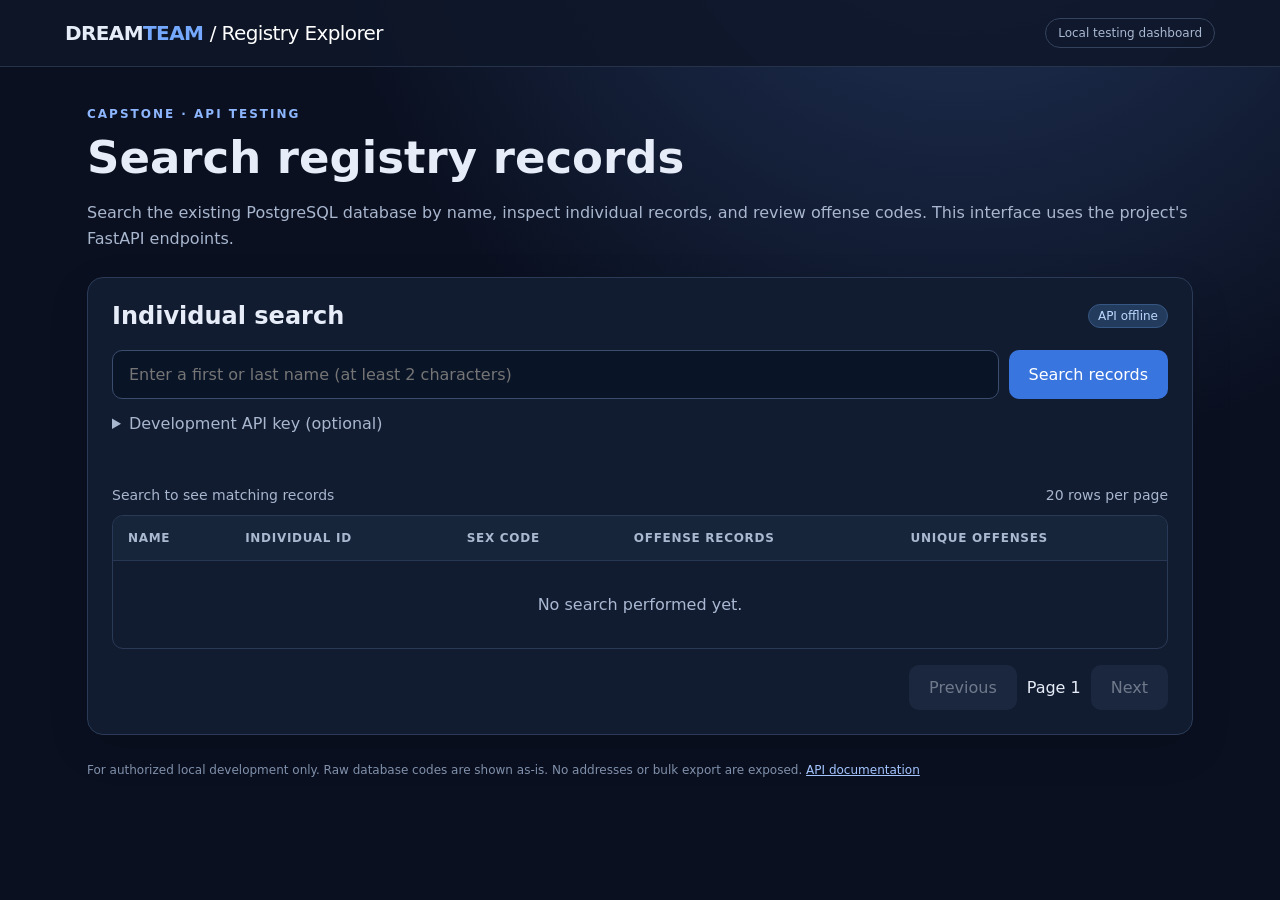
==== api/static/index.html @ 8f7c0325 "Add FastAPI backend, PostgreSQL integration, and search UI" ====
<!doctype html>
<html lang="en"><head><meta charset="utf-8"><meta name="viewport" content="width=device-width, initial-scale=1"><title>Dream Team | Registry Explorer</title>
<style>
:root{font-family:Inter,ui-sans-serif,system-ui,-apple-system,Segoe UI,sans-serif;color:#e6edf8;background:#0a1020}*{box-sizing:border-box}body{margin:0;min-height:100vh;background:radial-gradient(circle at 75% -20%,#23365d 0,transparent 45%),#0a1020}header{border-bottom:1px solid #26324a;background:#0e1729dd;padding:18px max(22px,calc((100vw - 1150px)/2));display:flex;justify-content:space-between;align-items:center;gap:12px}.brand{font-size:20px;font-weight:800;letter-spacing:-.6px}.brand span{color:#75a9ff}.tag{font-size:12px;color:#aab8d2;border:1px solid #34425c;border-radius:30px;padding:7px 12px}main{max-width:1150px;margin:40px auto;padding:0 22px}.eyebrow{color:#8db6ff;font-size:12px;letter-spacing:2px;text-transform:uppercase;font-weight:700}h1{font-size:clamp(30px,5vw,45px);margin:10px 0}p{color:#a8b6ce;line-height:1.6}.panel{background:#111c30;border:1px solid #2b3b57;border-radius:16px;padding:24px;margin-top:26px;box-shadow:0 14px 40px #0002}.searchbar{display:flex;gap:10px;flex-wrap:wrap;margin-top:20px}input{min-width:0;flex:1;background:#0a1427;border:1px solid #3b4d6c;color:#f3f6ff;padding:14px 16px;border-radius:10px;font:inherit}input:focus{outline:2px solid #75a9ff;outline-offset:1px}button{cursor:pointer;background:#3975df;color:white;border:0;padding:13px 20px;border-radius:10px;font-weight:700;font:inherit}button:hover{background:#528af1}button:disabled{opacity:.45;cursor:not-allowed}button.secondary{background:#263650;color:#e3eafb}button.secondary:hover{background:#344c71}.meta{display:flex;justify-content:space-between;align-items:center;gap:12px;margin:20px 0 12px;color:#a8b6ce;font-size:14px}.tablewrap{overflow:auto;border:1px solid #2a3a56;border-radius:11px}table{border-collapse:collapse;width:100%;min-width:680px}th{text-align:left;font-size:12px;text-transform:uppercase;letter-spacing:.7px;color:#aab9d0;background:#17253b}th,td{padding:15px;border-bottom:1px solid #273752}tbody tr:last-child td{border-bottom:0}tbody tr{cursor:pointer}tbody tr:hover{background:#1b2d48}.pill{display:inline-block;background:#233b5c;border:1px solid #365783;border-radius:20px;padding:4px 9px;font-size:12px;color:#bcd8ff}.pages{display:flex;justify-content:flex-end;align-items:center;gap:10px;margin-top:16px}.empty{padding:34px;text-align:center;color:#aab8d2}.hidden{display:none!important}.detailgrid{display:grid;grid-template-columns:repeat(auto-fit,minmax(160px,1fr));gap:12px}.stat{padding:16px;background:#0d182b;border:1px solid #2c3b55;border-radius:10px}.stat small{display:block;color:#9baec9;margin-bottom:8px}.stat strong{overflow-wrap:anywhere}.sectiontitle{display:flex;justify-content:space-between;align-items:center;gap:10px}#notice{min-height:22px;color:#ffbd99;margin-top:12px}.footer{font-size:12px;color:#8191ab;margin-top:26px}a{color:#a4c5ff}@media(max-width:620px){.panel{padding:16px}header{padding:15px 20px}.tag{display:none}}
</style></head><body>
<header><div class="brand">DREAM<span>TEAM</span> <span style="color:#fff;font-weight:400">/ Registry Explorer</span></div><div class="tag">Local testing dashboard</div></header>
<main><div class="eyebrow">Capstone · API testing</div><h1>Search registry records</h1><p>Search the existing PostgreSQL database by name, inspect individual records, and review offense codes. This interface uses the project's FastAPI endpoints.</p>
<section class="panel"><div class="sectiontitle"><h2 style="margin:0">Individual search</h2><span id="status" class="pill">Checking API…</span></div><form id="searchForm" class="searchbar"><input id="name" aria-label="Name" minlength="2" maxlength="100" placeholder="Enter a first or last name (at least 2 characters)" required><button id="searchButton" type="submit">Search records</button></form><details style="margin-top:15px;color:#a8b6ce"><summary style="cursor:pointer">Development API key (optional)</summary><p style="font-size:13px">Only for local testing. Do not put production credentials into a public website.</p><input id="apiKey" type="password" autocomplete="off" placeholder="X-API-Key from your local .env" style="width:100%"></details><div id="notice" role="status" aria-live="polite"></div><div class="meta"><span id="resultsLabel">Search to see matching records</span><span>20 rows per page</span></div><div class="tablewrap"><table><thead><tr><th>Name</th><th>Individual ID</th><th>Sex code</th><th>Offense records</th><th>Unique offenses</th></tr></thead><tbody id="results"><tr><td colspan="5" class="empty">No search performed yet.</td></tr></tbody></table></div><div class="pages"><button class="secondary" id="prev" disabled>Previous</button><span id="pageLabel">Page 1</span><button class="secondary" id="next" disabled>Next</button></div></section>
<section id="detail" class="panel hidden"><div class="sectiontitle"><h2 id="detailTitle">Individual details</h2><button id="closeDetail" class="secondary">Close</button></div><div id="detailGrid" class="detailgrid"></div><h3 style="margin-top:26px">Offense records</h3><div class="tablewrap"><table><thead><tr><th>Record ID</th><th>Offense code</th><th>Date</th><th>Status code</th></tr></thead><tbody id="offenses"></tbody></table></div><div class="pages"><button class="secondary" id="offPrev" disabled>Previous</button><span id="offPage">Page 1</span><button class="secondary" id="offNext" disabled>Next</button></div></section><p class="footer">For authorized local development only. Raw database codes are shown as-is. No addresses or bulk export are exposed. <a href="/docs">API documentation</a></p></main>
<script>
const $=id=>document.getElementById(id);let offset=0,hasMore=false,activeId=null,offOffset=0,offHasMore=false,requestId=0;const PAGE=20;
const txt=v=>v===null||v===undefined||v===''?'—':String(v);
function cell(row,value){const td=document.createElement('td');td.textContent=txt(value);row.append(td)}
function apiHeaders(){const k=$('apiKey').value.trim();return k?{'X-API-Key':k}:{}}
async function get(path){const r=await fetch(path,{headers:apiHeaders()});if(!r.ok){let detail='';try{detail=(await r.json()).detail||''}catch{}throw Error(`HTTP ${r.status}${detail?' · '+detail:''}`)}return r.json()}
function message(m){$('notice').textContent=m}
async function health(){try{const r=await get('/health');$('status').textContent=r.status==='ok'?'API online':'API unknown'}catch{$('status').textContent='API offline'}}
async function search(){const name=$('name').value.trim();if(name.length<2){message('Enter at least two characters.');return}const req=++requestId;$('searchButton').disabled=true;message('Searching…');$('results').replaceChildren();try{const d=await get(`/api/individuals?name=${encodeURIComponent(name)}&limit=${PAGE}&offset=${offset}`);if(req!==requestId)return;hasMore=d.has_more;$('resultsLabel').textContent=`${d.items.length} row(s) on this page`;if(!d.items.length){const tr=document.createElement('tr');const td=document.createElement('td');td.colSpan=5;td.className='empty';td.textContent='No matching records.';tr.append(td);$('results').append(tr)}for(const x of d.items){const tr=document.createElement('tr');tr.tabIndex=0;tr.title='Open individual details';cell(tr,x.nam_txt||[x.fna_txt,x.lna_txt].filter(Boolean).join(' '));cell(tr,x.ind_idn);cell(tr,x.sex_cod);cell(tr,x.total_offense_records);cell(tr,x.unique_offenses);tr.addEventListener('click',()=>openDetail(x.ind_idn));tr.addEventListener('keydown',e=>{if(e.key==='Enter')openDetail(x.ind_idn)});$('results').append(tr)}message('')}catch(e){message('Search failed: '+e.message);$('resultsLabel').textContent='No results';hasMore=false}finally{if(req===requestId){$('searchButton').disabled=false;$('prev').disabled=offset===0;$('next').disabled=!hasMore;$('pageLabel').textContent=`Page ${Math.floor(offset/PAGE)+1}`}}}
function stat(label,value){const box=document.createElement('div');box.className='stat';const small=document.createElement('small');small.textContent=label;const strong=document.createElement('strong');strong.textContent=txt(value);box.append(small,strong);return box}
async function openDetail(id){activeId=id;offOffset=0;$('detail').classList.remove('hidden');$('detailTitle').textContent='Loading individual…';$('detailGrid').replaceChildren();$('offenses').replaceChildren();try{const d=await get('/api/individuals/'+encodeURIComponent(id));if(activeId!==id)return;const x=d.names[0];$('detailTitle').textContent=x.nam_txt||[x.fna_txt,x.lna_txt].filter(Boolean).join(' ')||'Individual details';const g=$('detailGrid');[['Individual ID',x.ind_idn],['Sex code',x.sex_cod],['Race code',x.rac_cod],['Total offense records',x.total_offense_records],['Unique offenses',x.unique_offenses],['Earliest offense',x.earliest_offense_date],['Latest offense',x.latest_offense_date],['Name variants',d.names.length]].forEach(([k,v])=>g.append(stat(k,v)));await loadOffenses()}catch(e){$('detailTitle').textContent='Could not load details';$('detailGrid').append(stat('Error',e.message))}$('detail').scrollIntoView({behavior:'smooth',block:'start'})}
async function loadOffenses(){const id=activeId;const tbody=$('offenses');tbody.replaceChildren();try{const d=await get(`/api/individuals/${encodeURIComponent(id)}/offenses?limit=${PAGE}&offset=${offOffset}`);if(activeId!==id)return;offHasMore=d.has_more;for(const x of d.items){const tr=document.createElement('tr');[x.offense_record_id,x.off_cod,x.cdd_dte,x.ost_cod].forEach(v=>cell(tr,v));tbody.append(tr)}if(!d.items.length){const tr=document.createElement('tr');const td=document.createElement('td');td.colSpan=4;td.className='empty';td.textContent='No offense records on this page.';tr.append(td);tbody.append(tr)}}catch(e){const tr=document.createElement('tr');const td=document.createElement('td');td.colSpan=4;td.textContent='Could not load offenses: '+e.message;tr.append(td);tbody.append(tr);offHasMore=false}$('offPrev').disabled=offOffset===0;$('offNext').disabled=!offHasMore;$('offPage').textContent=`Page ${Math.floor(offOffset/PAGE)+1}`}
$('searchForm').addEventListener('submit',e=>{e.preventDefault();offset=0;search()});$('prev').onclick=()=>{offset=Math.max(0,offset-PAGE);search()};$('next').onclick=()=>{if(hasMore){offset+=PAGE;search()}};$('closeDetail').onclick=()=>{activeId=null;$('detail').classList.add('hidden')};$('offPrev').onclick=()=>{offOffset=Math.max(0,offOffset-PAGE);loadOffenses()};$('offNext').onclick=()=>{if(offHasMore){offOffset+=PAGE;loadOffenses()}};health();
</script></body></html>
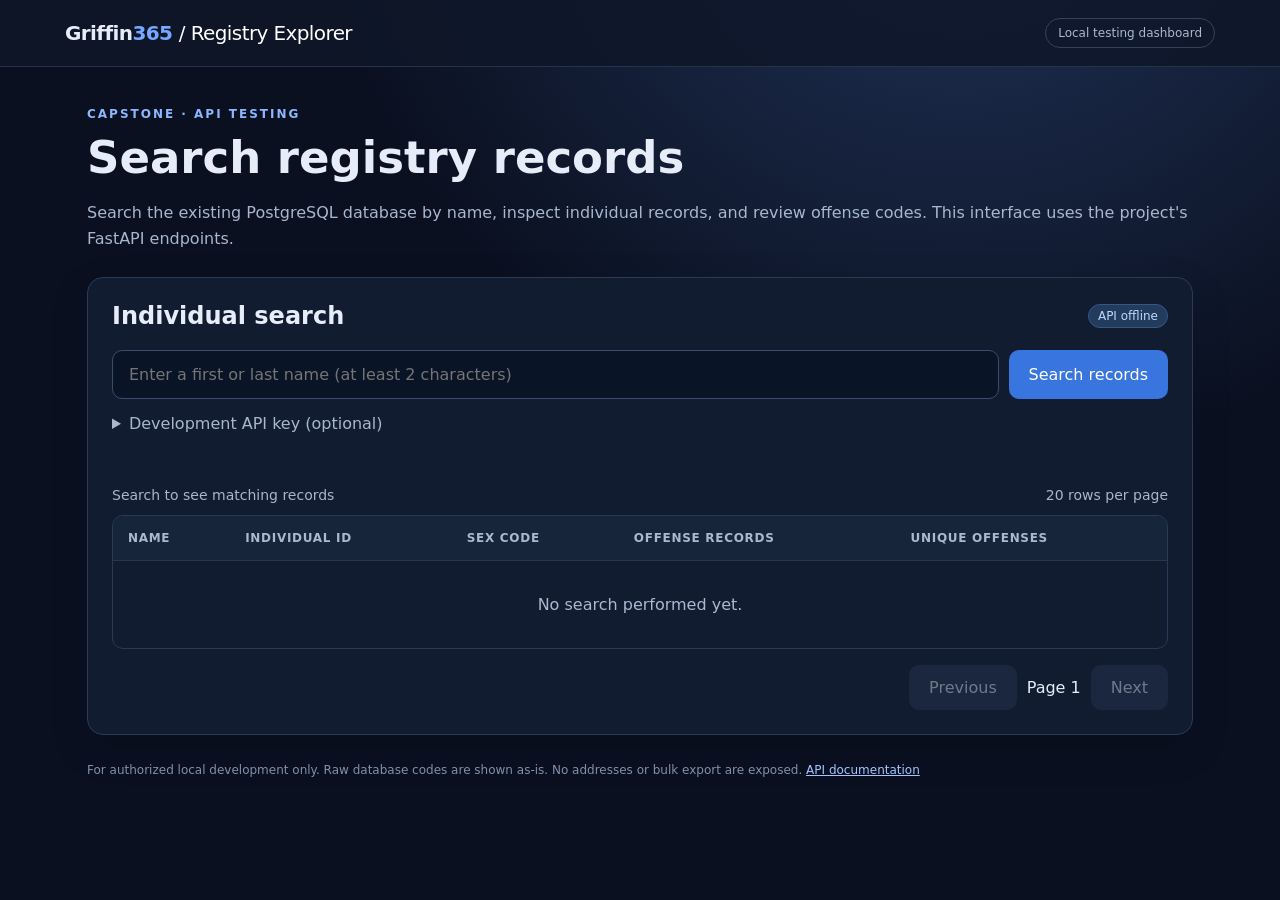
==== commit c97afc9b: "Show real names and aliases, photo card, Griffin365 branding - Detail title uses the base name (typ_" ====
--- a/api/static/index.html
+++ b/api/static/index.html
@@ -1,23 +1,24 @@
 <!doctype html>
-<html lang="en"><head><meta charset="utf-8"><meta name="viewport" content="width=device-width, initial-scale=1"><title>Dream Team | Registry Explorer</title>
+<html lang="en"><head><meta charset="utf-8"><meta name="viewport" content="width=device-width, initial-scale=1"><title>Griffin365 | Registry Explorer</title>
 <style>
-:root{font-family:Inter,ui-sans-serif,system-ui,-apple-system,Segoe UI,sans-serif;color:#e6edf8;background:#0a1020}*{box-sizing:border-box}body{margin:0;min-height:100vh;background:radial-gradient(circle at 75% -20%,#23365d 0,transparent 45%),#0a1020}header{border-bottom:1px solid #26324a;background:#0e1729dd;padding:18px max(22px,calc((100vw - 1150px)/2));display:flex;justify-content:space-between;align-items:center;gap:12px}.brand{font-size:20px;font-weight:800;letter-spacing:-.6px}.brand span{color:#75a9ff}.tag{font-size:12px;color:#aab8d2;border:1px solid #34425c;border-radius:30px;padding:7px 12px}main{max-width:1150px;margin:40px auto;padding:0 22px}.eyebrow{color:#8db6ff;font-size:12px;letter-spacing:2px;text-transform:uppercase;font-weight:700}h1{font-size:clamp(30px,5vw,45px);margin:10px 0}p{color:#a8b6ce;line-height:1.6}.panel{background:#111c30;border:1px solid #2b3b57;border-radius:16px;padding:24px;margin-top:26px;box-shadow:0 14px 40px #0002}.searchbar{display:flex;gap:10px;flex-wrap:wrap;margin-top:20px}input{min-width:0;flex:1;background:#0a1427;border:1px solid #3b4d6c;color:#f3f6ff;padding:14px 16px;border-radius:10px;font:inherit}input:focus{outline:2px solid #75a9ff;outline-offset:1px}button{cursor:pointer;background:#3975df;color:white;border:0;padding:13px 20px;border-radius:10px;font-weight:700;font:inherit}button:hover{background:#528af1}button:disabled{opacity:.45;cursor:not-allowed}button.secondary{background:#263650;color:#e3eafb}button.secondary:hover{background:#344c71}.meta{display:flex;justify-content:space-between;align-items:center;gap:12px;margin:20px 0 12px;color:#a8b6ce;font-size:14px}.tablewrap{overflow:auto;border:1px solid #2a3a56;border-radius:11px}table{border-collapse:collapse;width:100%;min-width:680px}th{text-align:left;font-size:12px;text-transform:uppercase;letter-spacing:.7px;color:#aab9d0;background:#17253b}th,td{padding:15px;border-bottom:1px solid #273752}tbody tr:last-child td{border-bottom:0}tbody tr{cursor:pointer}tbody tr:hover{background:#1b2d48}.pill{display:inline-block;background:#233b5c;border:1px solid #365783;border-radius:20px;padding:4px 9px;font-size:12px;color:#bcd8ff}.pages{display:flex;justify-content:flex-end;align-items:center;gap:10px;margin-top:16px}.empty{padding:34px;text-align:center;color:#aab8d2}.hidden{display:none!important}.detailgrid{display:grid;grid-template-columns:repeat(auto-fit,minmax(160px,1fr));gap:12px}.stat{padding:16px;background:#0d182b;border:1px solid #2c3b55;border-radius:10px}.stat small{display:block;color:#9baec9;margin-bottom:8px}.stat strong{overflow-wrap:anywhere}.sectiontitle{display:flex;justify-content:space-between;align-items:center;gap:10px}#notice{min-height:22px;color:#ffbd99;margin-top:12px}.footer{font-size:12px;color:#8191ab;margin-top:26px}a{color:#a4c5ff}@media(max-width:620px){.panel{padding:16px}header{padding:15px 20px}.tag{display:none}}
+:root{font-family:Inter,ui-sans-serif,system-ui,-apple-system,Segoe UI,sans-serif;color:#e6edf8;background:#0a1020}*{box-sizing:border-box}body{margin:0;min-height:100vh;background:radial-gradient(circle at 75% -20%,#23365d 0,transparent 45%),#0a1020}header{border-bottom:1px solid #26324a;background:#0e1729dd;padding:18px max(22px,calc((100vw - 1150px)/2));display:flex;justify-content:space-between;align-items:center;gap:12px}.brand{font-size:20px;font-weight:800;letter-spacing:-.6px}.brand span{color:#75a9ff}.tag{font-size:12px;color:#aab8d2;border:1px solid #34425c;border-radius:30px;padding:7px 12px}main{max-width:1150px;margin:40px auto;padding:0 22px}.eyebrow{color:#8db6ff;font-size:12px;letter-spacing:2px;text-transform:uppercase;font-weight:700}h1{font-size:clamp(30px,5vw,45px);margin:10px 0}p{color:#a8b6ce;line-height:1.6}.panel{background:#111c30;border:1px solid #2b3b57;border-radius:16px;padding:24px;margin-top:26px;box-shadow:0 14px 40px #0002}.searchbar{display:flex;gap:10px;flex-wrap:wrap;margin-top:20px}input{min-width:0;flex:1;background:#0a1427;border:1px solid #3b4d6c;color:#f3f6ff;padding:14px 16px;border-radius:10px;font:inherit}input:focus{outline:2px solid #75a9ff;outline-offset:1px}button{cursor:pointer;background:#3975df;color:white;border:0;padding:13px 20px;border-radius:10px;font-weight:700;font:inherit}button:hover{background:#528af1}button:disabled{opacity:.45;cursor:not-allowed}button.secondary{background:#263650;color:#e3eafb}button.secondary:hover{background:#344c71}.meta{display:flex;justify-content:space-between;align-items:center;gap:12px;margin:20px 0 12px;color:#a8b6ce;font-size:14px}.tablewrap{overflow:auto;border:1px solid #2a3a56;border-radius:11px}table{border-collapse:collapse;width:100%;min-width:680px}th{text-align:left;font-size:12px;text-transform:uppercase;letter-spacing:.7px;color:#aab9d0;background:#17253b}th,td{padding:15px;border-bottom:1px solid #273752}tbody tr:last-child td{border-bottom:0}tbody tr{cursor:pointer}tbody tr:hover{background:#1b2d48}.aliases{display:flex;flex-wrap:wrap;gap:8px}.aka{display:block;margin-top:4px;color:#9baec9;font-size:12px}.pill{display:inline-block;background:#233b5c;border:1px solid #365783;border-radius:20px;padding:4px 9px;font-size:12px;color:#bcd8ff}.pages{display:flex;justify-content:flex-end;align-items:center;gap:10px;margin-top:16px}.empty{padding:34px;text-align:center;color:#aab8d2}.hidden{display:none!important}.detailgrid{display:grid;grid-template-columns:repeat(auto-fit,minmax(160px,1fr));gap:12px}.stat{padding:16px;background:#0d182b;border:1px solid #2c3b55;border-radius:10px}.stat small{display:block;color:#9baec9;margin-bottom:8px}.stat strong{overflow-wrap:anywhere}.sectiontitle{display:flex;justify-content:space-between;align-items:center;gap:10px}#notice{min-height:22px;color:#ffbd99;margin-top:12px}.footer{font-size:12px;color:#8191ab;margin-top:26px}a{color:#a4c5ff}.detailtop{display:grid;grid-template-columns:auto minmax(0,1fr);gap:20px;align-items:start}.detailtop:has(.photocard.hidden){grid-template-columns:minmax(0,1fr)}.photocard{margin:0;padding:12px;background:#0d182b;border:1px solid #2c3b55;border-radius:12px;text-align:center}.photo{display:block;width:360px;height:240px;object-fit:contain;border-radius:8px;background:#0a1427}@media(max-width:620px){.detailtop{grid-template-columns:minmax(0,1fr)}.panel{padding:16px}header{padding:15px 20px}.tag{display:none}}
 </style></head><body>
-<header><div class="brand">DREAM<span>TEAM</span> <span style="color:#fff;font-weight:400">/ Registry Explorer</span></div><div class="tag">Local testing dashboard</div></header>
+<header><div class="brand">Griffin<span>365</span> <span style="color:#fff;font-weight:400">/ Registry Explorer</span></div><div class="tag">Local testing dashboard</div></header>
 <main><div class="eyebrow">Capstone · API testing</div><h1>Search registry records</h1><p>Search the existing PostgreSQL database by name, inspect individual records, and review offense codes. This interface uses the project's FastAPI endpoints.</p>
 <section class="panel"><div class="sectiontitle"><h2 style="margin:0">Individual search</h2><span id="status" class="pill">Checking API…</span></div><form id="searchForm" class="searchbar"><input id="name" aria-label="Name" minlength="2" maxlength="100" placeholder="Enter a first or last name (at least 2 characters)" required><button id="searchButton" type="submit">Search records</button></form><details style="margin-top:15px;color:#a8b6ce"><summary style="cursor:pointer">Development API key (optional)</summary><p style="font-size:13px">Only for local testing. Do not put production credentials into a public website.</p><input id="apiKey" type="password" autocomplete="off" placeholder="X-API-Key from your local .env" style="width:100%"></details><div id="notice" role="status" aria-live="polite"></div><div class="meta"><span id="resultsLabel">Search to see matching records</span><span>20 rows per page</span></div><div class="tablewrap"><table><thead><tr><th>Name</th><th>Individual ID</th><th>Sex code</th><th>Offense records</th><th>Unique offenses</th></tr></thead><tbody id="results"><tr><td colspan="5" class="empty">No search performed yet.</td></tr></tbody></table></div><div class="pages"><button class="secondary" id="prev" disabled>Previous</button><span id="pageLabel">Page 1</span><button class="secondary" id="next" disabled>Next</button></div></section>
-<section id="detail" class="panel hidden"><div class="sectiontitle"><h2 id="detailTitle">Individual details</h2><button id="closeDetail" class="secondary">Close</button></div><div id="detailGrid" class="detailgrid"></div><h3 style="margin-top:26px">Offense records</h3><div class="tablewrap"><table><thead><tr><th>Record ID</th><th>Offense code</th><th>Date</th><th>Status code</th></tr></thead><tbody id="offenses"></tbody></table></div><div class="pages"><button class="secondary" id="offPrev" disabled>Previous</button><span id="offPage">Page 1</span><button class="secondary" id="offNext" disabled>Next</button></div></section><p class="footer">For authorized local development only. Raw database codes are shown as-is. No addresses or bulk export are exposed. <a href="/docs">API documentation</a></p></main>
+<section id="detail" class="panel hidden"><div class="sectiontitle"><h2 id="detailTitle">Individual details</h2><button id="closeDetail" class="secondary">Close</button></div><div class="detailtop"><figure id="photoCard" class="photocard hidden"><img id="detailPhoto" class="photo" alt="Registrant photo" referrerpolicy="no-referrer"></figure><div id="detailGrid" class="detailgrid"></div></div><div id="aliasWrap" class="hidden"><h3 style="margin-top:26px">Also known as</h3><div id="aliases" class="aliases"></div></div><h3 style="margin-top:26px">Offense records</h3><div class="tablewrap"><table><thead><tr><th>Record ID</th><th>Offense code</th><th>Date</th><th>Status code</th></tr></thead><tbody id="offenses"></tbody></table></div><div class="pages"><button class="secondary" id="offPrev" disabled>Previous</button><span id="offPage">Page 1</span><button class="secondary" id="offNext" disabled>Next</button></div></section><p class="footer">For authorized local development only. Raw database codes are shown as-is. No addresses or bulk export are exposed. <a href="/docs">API documentation</a></p></main>
 <script>
 const $=id=>document.getElementById(id);let offset=0,hasMore=false,activeId=null,offOffset=0,offHasMore=false,requestId=0;const PAGE=20;
 const txt=v=>v===null||v===undefined||v===''?'—':String(v);
 function cell(row,value){const td=document.createElement('td');td.textContent=txt(value);row.append(td)}
+function nameCell(row,x){const name=x.nam_txt||[x.fna_txt,x.lna_txt].filter(Boolean).join(' ');cell(row,name);const aka=(x.matched_names||[]).filter(n=>n!==name);if(aka.length){const small=document.createElement('small');small.className='aka';small.textContent='Matched: '+aka.join(', ');row.lastChild.append(small)}}
 function apiHeaders(){const k=$('apiKey').value.trim();return k?{'X-API-Key':k}:{}}
 async function get(path){const r=await fetch(path,{headers:apiHeaders()});if(!r.ok){let detail='';try{detail=(await r.json()).detail||''}catch{}throw Error(`HTTP ${r.status}${detail?' · '+detail:''}`)}return r.json()}
 function message(m){$('notice').textContent=m}
 async function health(){try{const r=await get('/health');$('status').textContent=r.status==='ok'?'API online':'API unknown'}catch{$('status').textContent='API offline'}}
-async function search(){const name=$('name').value.trim();if(name.length<2){message('Enter at least two characters.');return}const req=++requestId;$('searchButton').disabled=true;message('Searching…');$('results').replaceChildren();try{const d=await get(`/api/individuals?name=${encodeURIComponent(name)}&limit=${PAGE}&offset=${offset}`);if(req!==requestId)return;hasMore=d.has_more;$('resultsLabel').textContent=`${d.items.length} row(s) on this page`;if(!d.items.length){const tr=document.createElement('tr');const td=document.createElement('td');td.colSpan=5;td.className='empty';td.textContent='No matching records.';tr.append(td);$('results').append(tr)}for(const x of d.items){const tr=document.createElement('tr');tr.tabIndex=0;tr.title='Open individual details';cell(tr,x.nam_txt||[x.fna_txt,x.lna_txt].filter(Boolean).join(' '));cell(tr,x.ind_idn);cell(tr,x.sex_cod);cell(tr,x.total_offense_records);cell(tr,x.unique_offenses);tr.addEventListener('click',()=>openDetail(x.ind_idn));tr.addEventListener('keydown',e=>{if(e.key==='Enter')openDetail(x.ind_idn)});$('results').append(tr)}message('')}catch(e){message('Search failed: '+e.message);$('resultsLabel').textContent='No results';hasMore=false}finally{if(req===requestId){$('searchButton').disabled=false;$('prev').disabled=offset===0;$('next').disabled=!hasMore;$('pageLabel').textContent=`Page ${Math.floor(offset/PAGE)+1}`}}}
+async function search(){const name=$('name').value.trim();if(name.length<2){message('Enter at least two characters.');return}const req=++requestId;$('searchButton').disabled=true;message('Searching…');$('results').replaceChildren();try{const d=await get(`/api/individuals?name=${encodeURIComponent(name)}&limit=${PAGE}&offset=${offset}`);if(req!==requestId)return;hasMore=d.has_more;$('resultsLabel').textContent=`${d.items.length} people on this page`;if(!d.items.length){const tr=document.createElement('tr');const td=document.createElement('td');td.colSpan=5;td.className='empty';td.textContent='No matching records.';tr.append(td);$('results').append(tr)}for(const x of d.items){const tr=document.createElement('tr');tr.tabIndex=0;tr.title='Open individual details';nameCell(tr,x);cell(tr,x.ind_idn);cell(tr,x.sex_cod);cell(tr,x.total_offense_records);cell(tr,x.unique_offenses);tr.addEventListener('click',()=>openDetail(x.ind_idn));tr.addEventListener('keydown',e=>{if(e.key==='Enter')openDetail(x.ind_idn)});$('results').append(tr)}message('')}catch(e){message('Search failed: '+e.message);$('resultsLabel').textContent='No results';hasMore=false}finally{if(req===requestId){$('searchButton').disabled=false;$('prev').disabled=offset===0;$('next').disabled=!hasMore;$('pageLabel').textContent=`Page ${Math.floor(offset/PAGE)+1}`}}}
 function stat(label,value){const box=document.createElement('div');box.className='stat';const small=document.createElement('small');small.textContent=label;const strong=document.createElement('strong');strong.textContent=txt(value);box.append(small,strong);return box}
-async function openDetail(id){activeId=id;offOffset=0;$('detail').classList.remove('hidden');$('detailTitle').textContent='Loading individual…';$('detailGrid').replaceChildren();$('offenses').replaceChildren();try{const d=await get('/api/individuals/'+encodeURIComponent(id));if(activeId!==id)return;const x=d.names[0];$('detailTitle').textContent=x.nam_txt||[x.fna_txt,x.lna_txt].filter(Boolean).join(' ')||'Individual details';const g=$('detailGrid');[['Individual ID',x.ind_idn],['Sex code',x.sex_cod],['Race code',x.rac_cod],['Total offense records',x.total_offense_records],['Unique offenses',x.unique_offenses],['Earliest offense',x.earliest_offense_date],['Latest offense',x.latest_offense_date],['Name variants',d.names.length]].forEach(([k,v])=>g.append(stat(k,v)));await loadOffenses()}catch(e){$('detailTitle').textContent='Could not load details';$('detailGrid').append(stat('Error',e.message))}$('detail').scrollIntoView({behavior:'smooth',block:'start'})}
+async function openDetail(id){activeId=id;offOffset=0;$('detail').classList.remove('hidden');$('detailTitle').textContent='Loading individual…';$('detailGrid').replaceChildren();$('aliases').replaceChildren();$('aliasWrap').classList.add('hidden');$('offenses').replaceChildren();$('photoCard').classList.add('hidden');$('detailPhoto').removeAttribute('src');try{const d=await get('/api/individuals/'+encodeURIComponent(id));if(activeId!==id)return;const x=d.names[0];$('detailTitle').textContent=x.nam_txt||[x.fna_txt,x.lna_txt].filter(Boolean).join(' ')||'Individual details';if(d.photo_url){$('detailPhoto').src=d.photo_url;$('photoCard').classList.remove('hidden')}const g=$('detailGrid');[['Individual ID',x.ind_idn],['Sex code',x.sex_cod],['Race code',x.rac_cod],['Total offense records',x.total_offense_records],['Unique offenses',x.unique_offenses],['Earliest offense',x.earliest_offense_date],['Latest offense',x.latest_offense_date],['Name variants',d.names.length]].forEach(([k,v])=>g.append(stat(k,v)));for(const n of d.names.slice(1)){const s=document.createElement('span');s.className='pill';s.textContent=n.nam_txt||[n.fna_txt,n.lna_txt].filter(Boolean).join(' ');$('aliases').append(s)}$('aliasWrap').classList.toggle('hidden',d.names.length<2);await loadOffenses()}catch(e){$('detailTitle').textContent='Could not load details';$('detailGrid').append(stat('Error',e.message))}$('detail').scrollIntoView({behavior:'smooth',block:'start'})}
 async function loadOffenses(){const id=activeId;const tbody=$('offenses');tbody.replaceChildren();try{const d=await get(`/api/individuals/${encodeURIComponent(id)}/offenses?limit=${PAGE}&offset=${offOffset}`);if(activeId!==id)return;offHasMore=d.has_more;for(const x of d.items){const tr=document.createElement('tr');[x.offense_record_id,x.off_cod,x.cdd_dte,x.ost_cod].forEach(v=>cell(tr,v));tbody.append(tr)}if(!d.items.length){const tr=document.createElement('tr');const td=document.createElement('td');td.colSpan=4;td.className='empty';td.textContent='No offense records on this page.';tr.append(td);tbody.append(tr)}}catch(e){const tr=document.createElement('tr');const td=document.createElement('td');td.colSpan=4;td.textContent='Could not load offenses: '+e.message;tr.append(td);tbody.append(tr);offHasMore=false}$('offPrev').disabled=offOffset===0;$('offNext').disabled=!offHasMore;$('offPage').textContent=`Page ${Math.floor(offOffset/PAGE)+1}`}
-$('searchForm').addEventListener('submit',e=>{e.preventDefault();offset=0;search()});$('prev').onclick=()=>{offset=Math.max(0,offset-PAGE);search()};$('next').onclick=()=>{if(hasMore){offset+=PAGE;search()}};$('closeDetail').onclick=()=>{activeId=null;$('detail').classList.add('hidden')};$('offPrev').onclick=()=>{offOffset=Math.max(0,offOffset-PAGE);loadOffenses()};$('offNext').onclick=()=>{if(offHasMore){offOffset+=PAGE;loadOffenses()}};health();
+$('searchForm').addEventListener('submit',e=>{e.preventDefault();offset=0;search()});$('prev').onclick=()=>{offset=Math.max(0,offset-PAGE);search()};$('next').onclick=()=>{if(hasMore){offset+=PAGE;search()}};$('detailPhoto').onerror=()=>$('photoCard').classList.add('hidden');$('closeDetail').onclick=()=>{activeId=null;$('detail').classList.add('hidden')};$('offPrev').onclick=()=>{offOffset=Math.max(0,offOffset-PAGE);loadOffenses()};$('offNext').onclick=()=>{if(offHasMore){offOffset+=PAGE;loadOffenses()}};health();
 </script></body></html>
